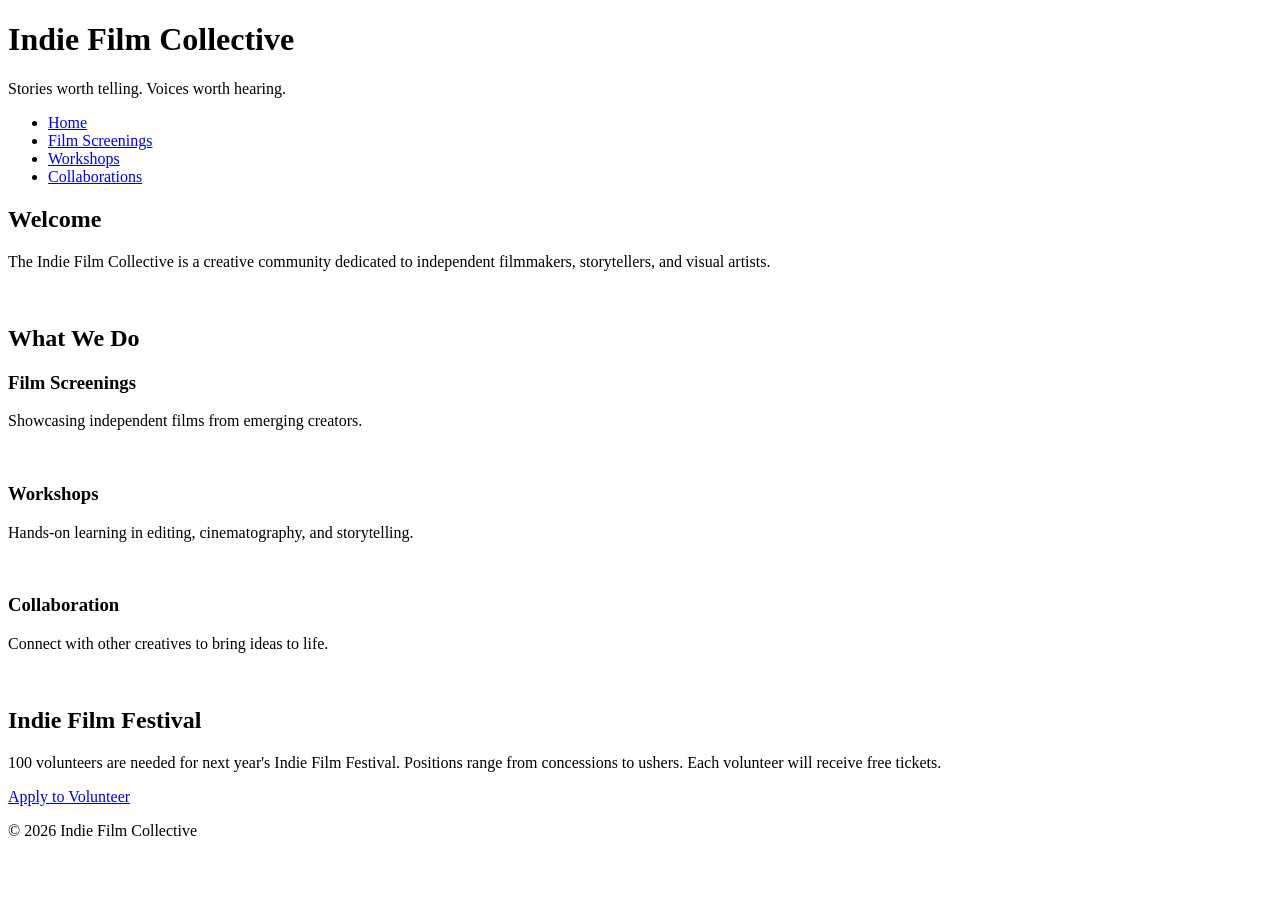
==== index.html @ 741e9b99 "Added new pages" ====
<!DOCTYPE html>
<html lang="en">
<head>
    <meta charset="UTF-8">
    <meta name="viewport" content="width=device-width, initial-scale=1.0">
    <title>Indie Film Collective</title>
    <link rel="stylesheet" href="styles.css">
</head>

<body>
<!-- Copy and paste this header in each new page -->
<header>
    <h1>Indie Film Collective</h1>
    <p>Stories worth telling. Voices worth hearing.</p>
</header>
<!-- Update these hrefs to relative links to their new pages and copy and paste in each new page -->
<nav>
    <ul>
        <li><a href="#">Home</a></li>
        <li><a href="#screenings.html">Film Screenings</a></li>
        <li><a href="#workshops.html">Workshops</a></li>
        <li><a href="#collaborations.html">Collaborations</a></li>
    </ul>
</nav>
<main>
    <!-- This section stays on the homepage -->
    <section>
        <h2>Welcome</h2>
        <p>The Indie Film Collective is a creative community dedicated to independent filmmakers, storytellers, and visual artists.</p>
        <img src="images/filmmaker.jpg" width="500" alt="">
    </section>
    <section> <!-- This section can be deleted from the homepage. It will not be copied to a new page -->
        <h2>What We Do</h2>
        <div class="card-row">
            <!-- Transfer this section the the new screenings page -->
            <section id="screenings">
                <h3>Film Screenings</h3>
                <p>Showcasing independent films from emerging creators.</p>
                <img src="images/screenings.jpg" width="500" alt="">
            </section>
            <!-- Transfer this section the the new workshops page -->
            <section id="workshops">
                <h3>Workshops</h3>
                <p>Hands-on learning in editing, cinematography, and storytelling.</p>
                <img src="images/workshops.jpg" width="500" alt="">
            </section>            
            <!-- Transfer this section the the new collaborations page -->
            <section id="collaborations">
                <h3>Collaboration</h3>
                <p>Connect with other creatives to bring ideas to life.</p>
                <img src="images/collaboration.jpg" width="500" alt="">
            </section>
        </div>
    </section>
</main>
<!--Copy this aside in each new page-->
<aside>
    <h2>Indie Film Festival</h2>
    <p>100 volunteers are needed for next year's Indie Film Festival. Positions range from concessions to ushers. Each volunteer will receive free tickets.</p>
    <a href="#">Apply to Volunteer</a>
</aside>
<!--Copy this footer in each new page-->
<footer>
    <p>&copy; 2026 Indie Film Collective</p>
</footer>
</body>
</html>
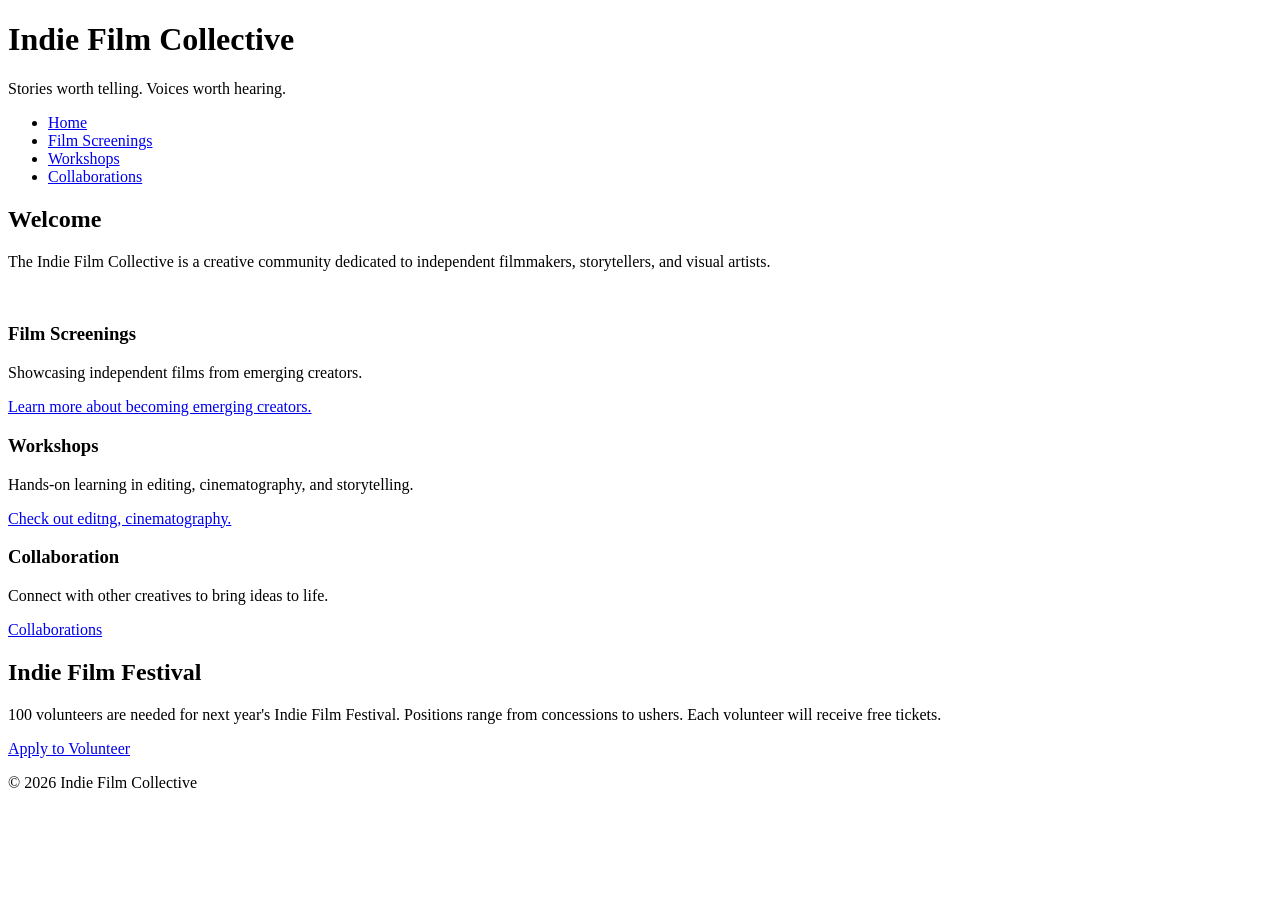
==== commit 9ec5e43c: "Changes" ====
--- a/index.html
+++ b/index.html
@@ -16,7 +16,7 @@
 <!-- Update these hrefs to relative links to their new pages and copy and paste in each new page -->
 <nav>
     <ul>
-        <li><a href="#">Home</a></li>
+        <li><a href="index.html">Home</a></li>
         <li><a href="#screenings.html">Film Screenings</a></li>
         <li><a href="#workshops.html">Workshops</a></li>
         <li><a href="#collaborations.html">Collaborations</a></li>
@@ -29,28 +29,20 @@
         <p>The Indie Film Collective is a creative community dedicated to independent filmmakers, storytellers, and visual artists.</p>
         <img src="images/filmmaker.jpg" width="500" alt="">
     </section>
-    <section> <!-- This section can be deleted from the homepage. It will not be copied to a new page -->
-        <h2>What We Do</h2>
-        <div class="card-row">
-            <!-- Transfer this section the the new screenings page -->
-            <section id="screenings">
+    <section id="screenings">
                 <h3>Film Screenings</h3>
                 <p>Showcasing independent films from emerging creators.</p>
-                <img src="images/screenings.jpg" width="500" alt="">
-            </section>
-            <!-- Transfer this section the the new workshops page -->
-            <section id="workshops">
-                <h3>Workshops</h3>
-                <p>Hands-on learning in editing, cinematography, and storytelling.</p>
-                <img src="images/workshops.jpg" width="500" alt="">
-            </section>            
-            <!-- Transfer this section the the new collaborations page -->
-            <section id="collaborations">
+                <a href="screenings.html">Learn more about becoming emerging creators.</a>
+    </section>
+    <section id="workshops">
+            <h3>Workshops</h3>
+            <p>Hands-on learning in editing, cinematography, and storytelling.</p>
+            <a href="workshops.html">Check out editng, cinematography.</a>
+    </section>
+    <section id="collaborations">
                 <h3>Collaboration</h3>
                 <p>Connect with other creatives to bring ideas to life.</p>
-                <img src="images/collaboration.jpg" width="500" alt="">
-            </section>
-        </div>
+                <a href="#collaborations.html">Collaborations</a>
     </section>
 </main>
 <!--Copy this aside in each new page-->
